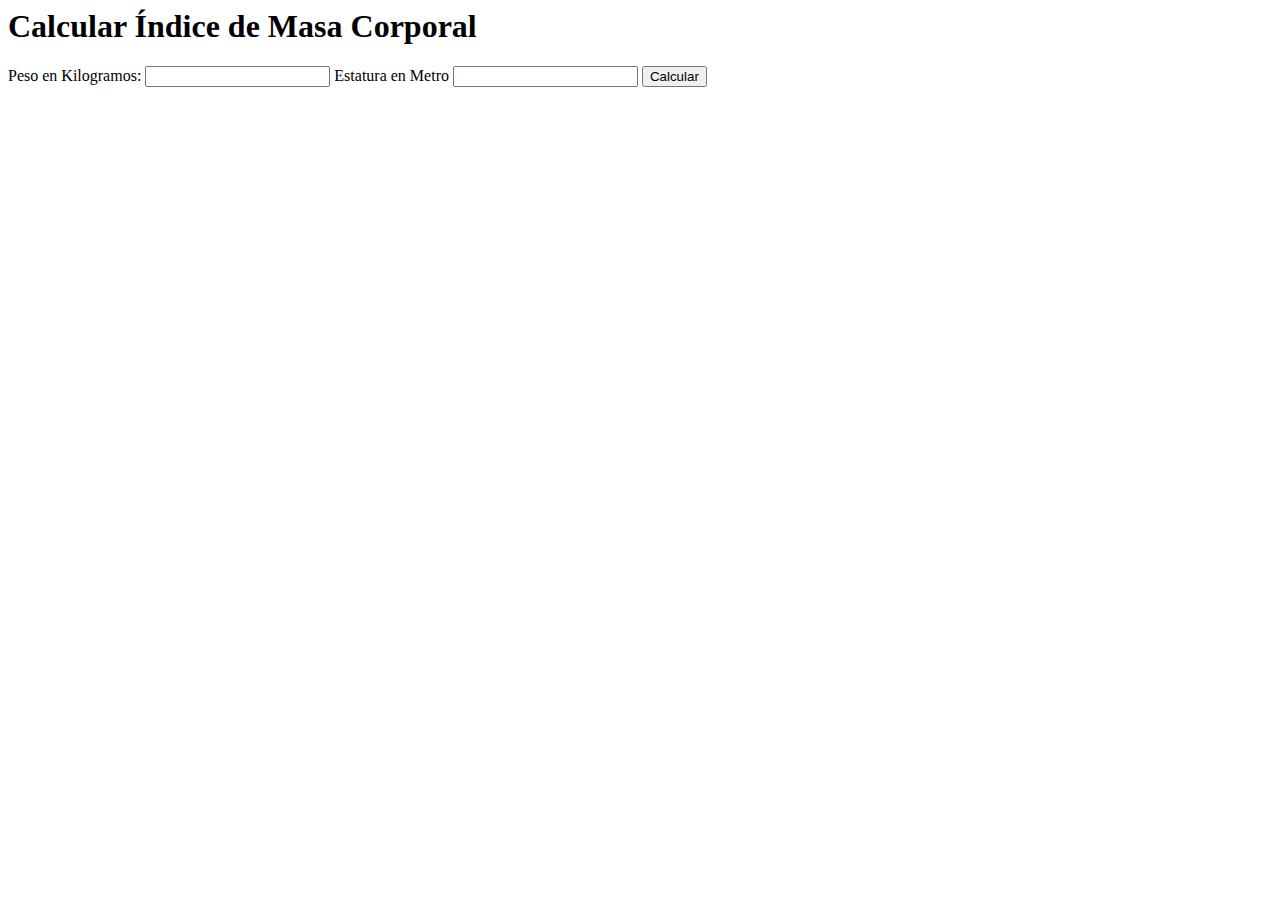
==== Ejer 4/index.html @ 74cea506 "Ejercicio 4" ====
<html lang="en">
<head>
    <meta charset="UTF-8">
    <meta name="viewport" content="width=device-width, initial-scale=1.0">
    <title>Ejercicio 4</title>
</head>
<body>
    <div class="contenedor">
        <h1>Calcular Índice de Masa Corporal</h1>
        <form id="imcForm">
            <label for="peso">Peso en Kilogramos:</label>
            <input type="number" id="peso" name="peso" required>

            <label for="estatura">Estatura en Metro</label>
            <input type="number" id="estatura" name="estatura" required>

            <button type="button" onclick="calcularIMC()">Calcular</button>
        </form>
    </div>
    <script src="script.js"></script>
</body>
</html>
</html>
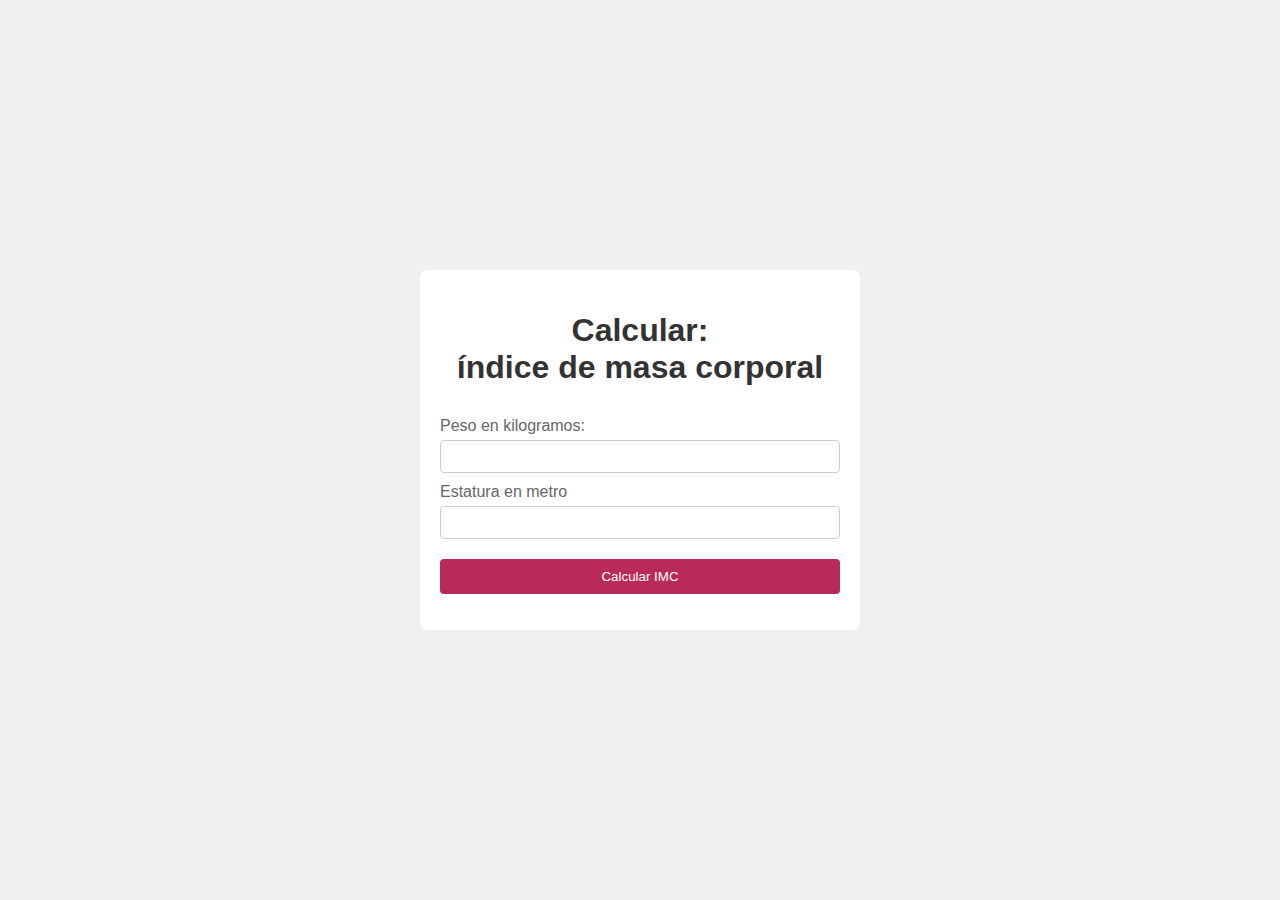
==== commit 93c73959: "Ejercicio 7 y archivos Css de estilo de los ejercicios 4,5,6 y 7" ====
--- a/Ejer 4/index.html
+++ b/Ejer 4/index.html
@@ -3,18 +3,19 @@
     <meta charset="UTF-8">
     <meta name="viewport" content="width=device-width, initial-scale=1.0">
     <title>Ejercicio 4</title>
+    <link rel="stylesheet" href="estilo.css">
 </head>
 <body>
     <div class="contenedor">
-        <h1>Calcular Índice de Masa Corporal</h1>
+        <h1>Calcular: <br> índice de masa corporal</h1>
         <form id="imcForm">
-            <label for="peso">Peso en Kilogramos:</label>
+            <label for="peso">Peso en kilogramos:</label>
             <input type="number" id="peso" name="peso" required>
 
-            <label for="estatura">Estatura en Metro</label>
+            <label for="estatura">Estatura en metro</label>
             <input type="number" id="estatura" name="estatura" required>
 
-            <button type="button" onclick="calcularIMC()">Calcular</button>
+            <button type="button" onclick="calcularIMC()">Calcular IMC</button>
         </form>
     </div>
     <script src="script.js"></script>
--- a/Ejer 4/estilo.css
+++ b/Ejer 4/estilo.css
@@ -0,0 +1,51 @@
+body {
+    font-family: Arial, sans-serif;
+    background-color: #f0f0f0;
+    margin: 0;
+    padding: 0;
+    display: flex;
+    justify-content: center;
+    align-items: center;
+    height: 100vh;
+}
+
+.contenedor {
+    background-color: #ffffff;
+    padding: 20px;
+    width: 90%;
+    max-width: 400px;
+    border-radius: 8px;
+}
+
+.contenedor h1 {
+    color: #333;
+    text-align: center;
+}
+
+#imcForm {
+    display: flex;
+    flex-direction: column;
+}
+
+#imcForm label {
+    margin-top: 10px;
+    color: #666;
+}
+
+#imcForm input {
+    padding: 8px;
+    margin-top: 5px;
+    border: 1px solid #ccc;
+    border-radius: 4px;
+}
+
+#imcForm button {
+    margin-top: 20px;
+    padding: 10px;
+    background-color: #b92959;
+    color: #ffffff;
+    border: none;
+    border-radius: 4px;
+}
+
+
